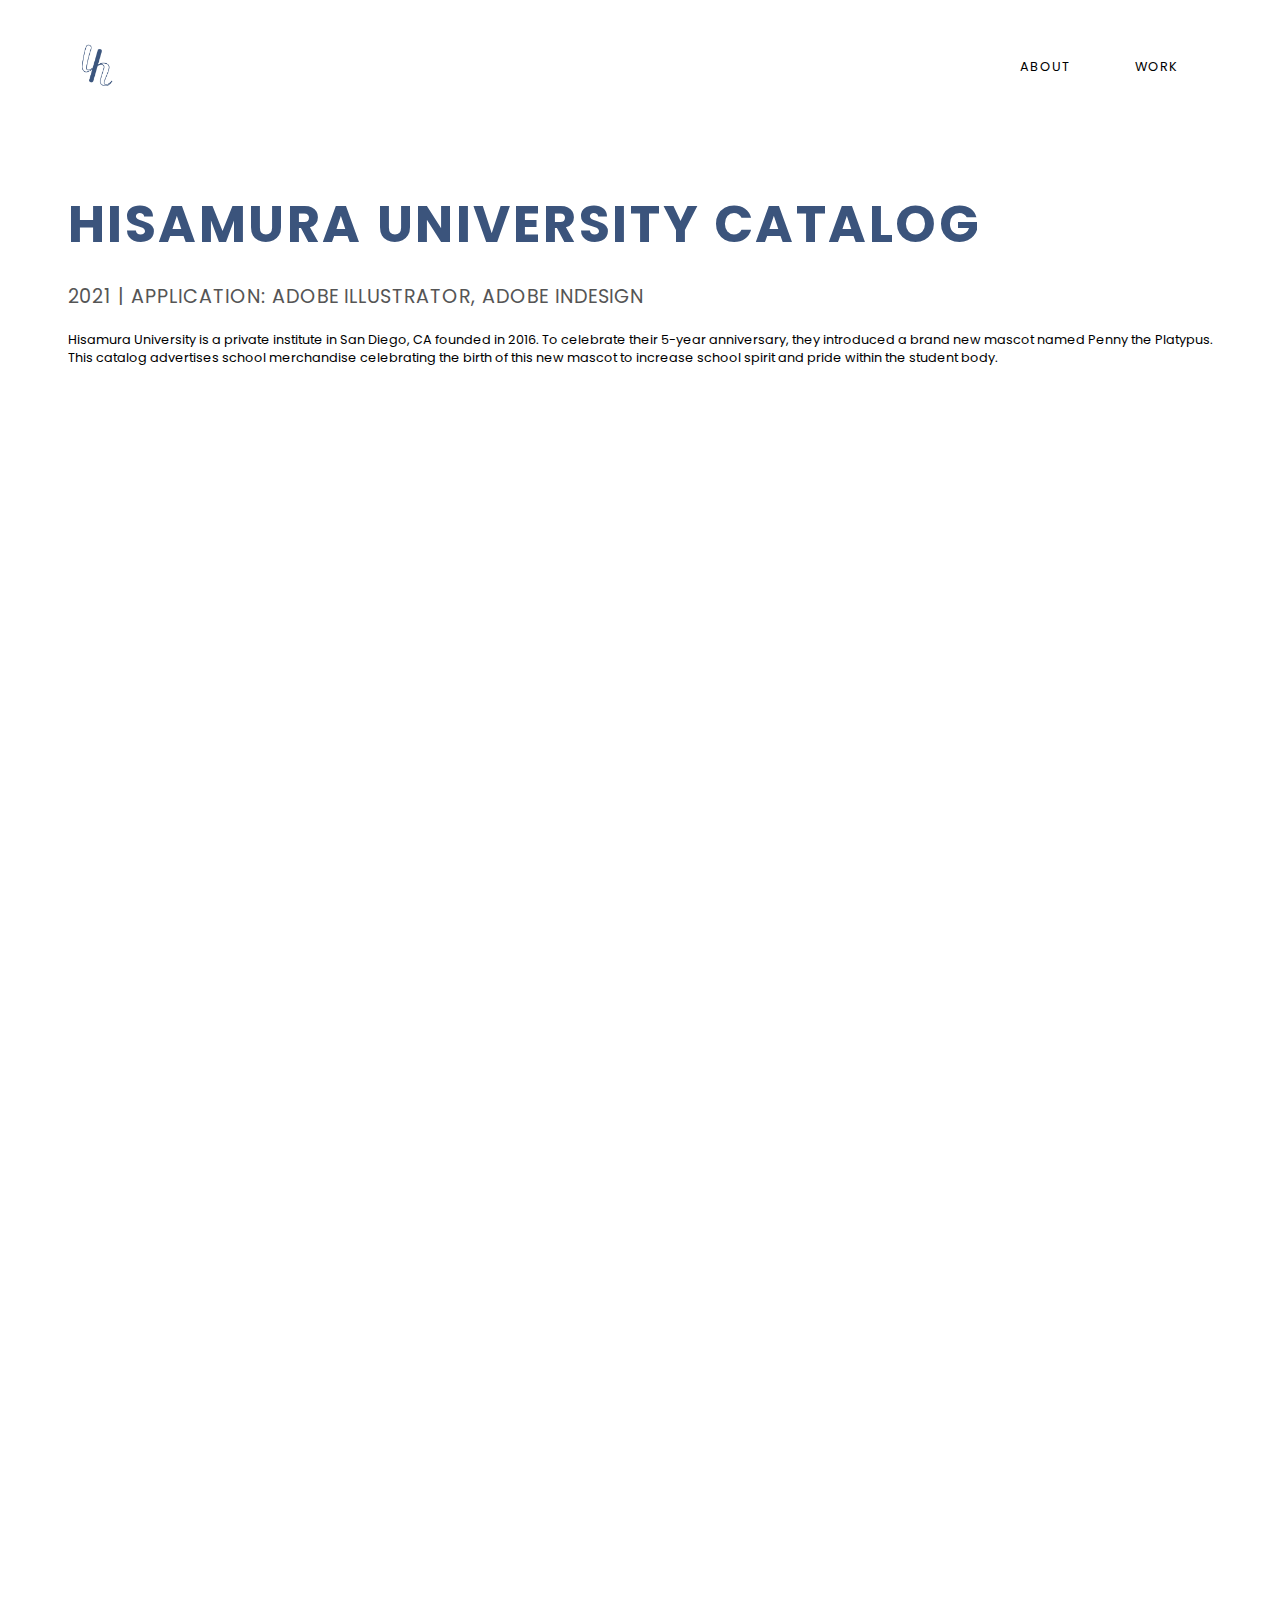
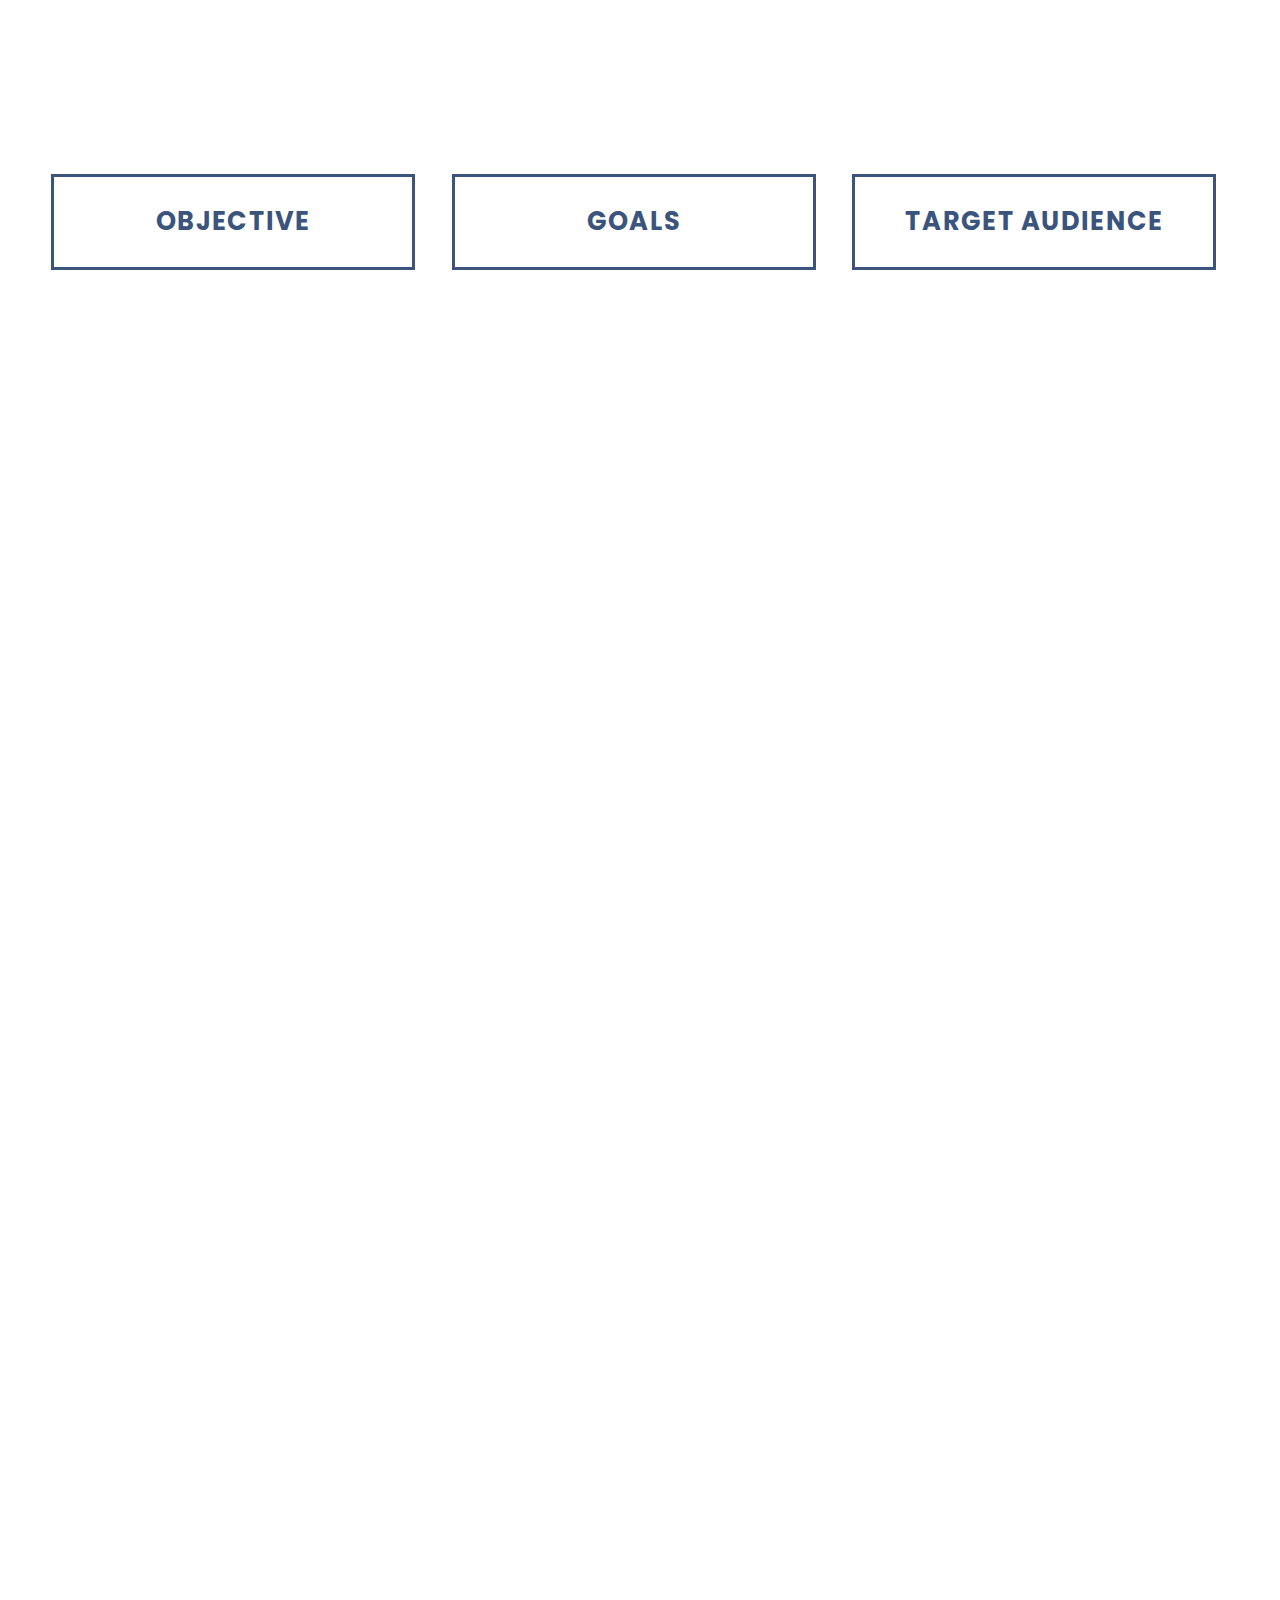
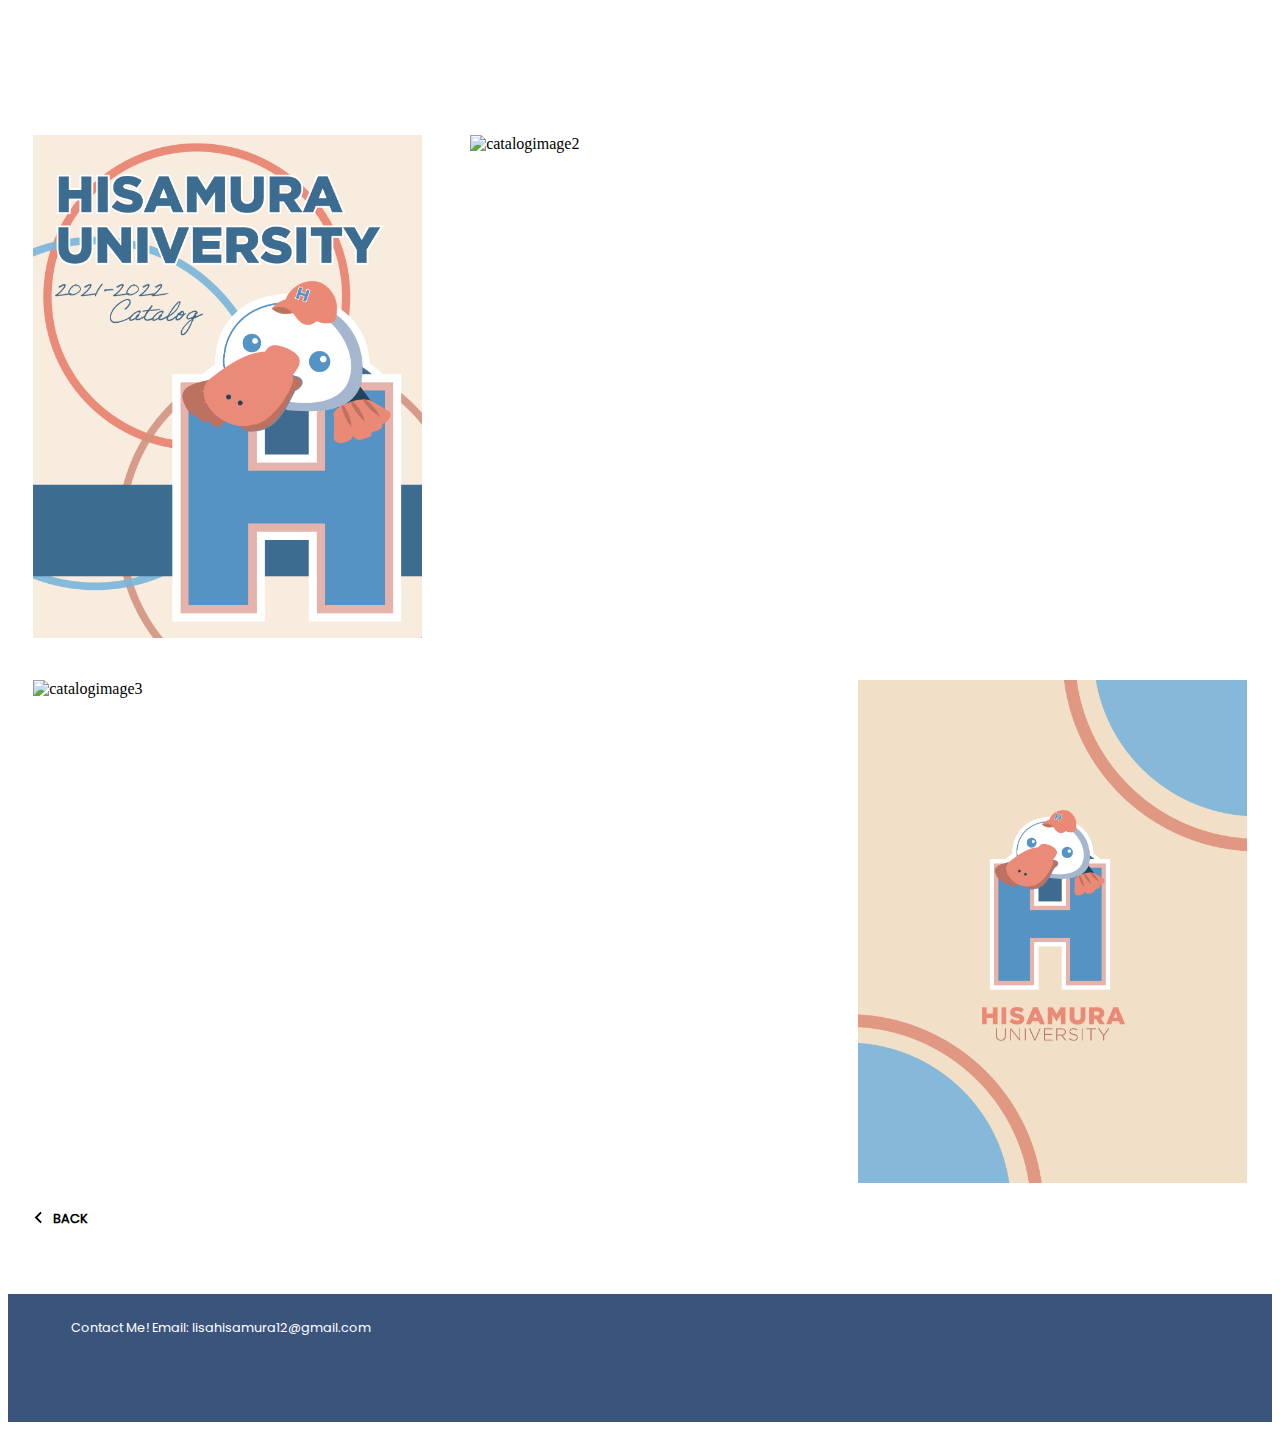
==== portfoliowebsitenew-hisamurauniversity.html @ 8a72de6f "Add files via upload" ====
<!DOCTYPE html>
<html>
    <head>
        <title>Lisa's Graphic Design Portfolio Website - Work</title>
        <link rel="stylesheet" href="portfoliowebsite-new.css">
    </head>
    <body>
        <nav class="topnav">
            <a href="portfoliowebsite-home.html"><img id="lisa-logo" src="lisahisamura_logo_thicker-04.png" alt="lisa logo" /></a>
            <div class="nav-links">
                <ul>
                    <li>About</a></li>
                    <li>Work</a></li>
                </ul>
            </div>
        </nav>
        <!-- <div class="work-container">
            <div class="work-top">
                <h1 class="workname">Hisamura University Catalog</h1>
                <p class="project-year-app">2021 | Application: Adobe Illustrator, Adobe InDesign</p>
            </div>
            <div>
                <h2>About the Project</h2>
            <p>Hisamura University is a private institute in San Diego, CA founded in 2016. To celebrate their 5-year anniversary, they introduced a brand new mascot named Penny the Platypus. This catalog advertises school merchandise celebrating the birth of this new mascot to increase school spirit and pride within the student body.</p>
            </div>
            
            
            <a href="portfoliowebsite-work.html" class="back-button"><img class="left-arrow" src="leftarrow.svg"><h5>Back</h5></a>
        </div>
        <div class="work-columns">
            <div class="column">
                <h3 class="column-headings">Objective</h3>
            </div>
            <div class="column">
                <h3 class="column-headings">Goals</h3>
            </div>
            <div class="column">
                <h3 class="column-headings">Target Audience</h3>
            </div>
        </div> -->
        <section class="work-top">
            <div class="work-top-copy">
                <h1 class="workname">Hisamura University Catalog</h1>
                <p class="project-year-app">2021 | Application: Adobe Illustrator, Adobe InDesign</p>
                <p>Hisamura University is a private institute in San Diego, CA founded in 2016. To celebrate their 5-year anniversary, they introduced a brand new mascot named Penny the Platypus. <br>This catalog advertises school merchandise celebrating the birth of this new mascot to increase school spirit and pride within the student body.</p>
            </div>
        </section>
        <section class="bgimg">
        </section>
        <section class="work-description">
            <div class="work-description-columns">
                <button type="button" class="column-collapsible">Objective</button>
                <div class="column-description" id="objective">
                    <p> • Design a merchandise catalog for a university introducing their new mascot in a friendly, well-spirited manner<br>
                        • Develop and follow the school’s branding based on their values and missions
                    </p>
                </div>    
            </div>
            <div class="work-description-columns">
                <button type="button" class="column-collapsible">Goals</button>
                <div class="column-description" id="goals">
                    <p>• Increase student engagement to build a positive school environment<br>
                       • Spread awareness about the school to increase the number of applicants<br>
                       • Increase the sales of school merchandise</p>
                </div> 
            </div>
            <div class="work-description-columns">
                <button type="button" class="column-collapsible">Target Audience</button>
                <div class="column-description" id="targetaudience">
                    <p>• The student body who is looking for more school spirit on campus<br>
                        • Potential college applicants who may want to attend Hisamura University in the future.<br>
                        <br>   
                    </p>
                </div> 
            </div>
        </section>
        <div class="moreimgs2"></div>
        <div class="moreimgs3">
            <div class="moreimg-top">
                <img src="catalog1.png" alt="catalogimage1" id="catalog1">
            <img src="catalog2.png" alt="catalogimage2" id="catalog2">
            </div>
            <div class="moreimg-bottom">
                <img src="catalog3.png" alt="catalogimage3" id="catalog4">
            <img src="catalog4.png" alt="catalogimage4" id="catalog3">
            </div>
        </div>
        <script type="text/javascript" src="portfoliowebsite-new.js"></script>
        <a href="portfoliowebsitenew-home.html" class="back-button"><img class="left-arrow" src="leftarrow.svg"><h5>Back</h5></a>
    </body>
    <footer>
        <p>Contact Me! Email: lisahisamura12@gmail.com</p>
    </footer>
</html>
---- portfoliowebsite-new.css ----
@font-face {
    font-family: "poppins";
    src: url("Poppins-Regular.ttf");
}

@font-face {
    font-family: "poppins-bold";
    src: url("Poppins-Bold.ttf");
}

@font-face {
    font-family: "classical";
    src: url("Classical.ttf");
}

@font-face {
    font-family: "classical-bold";
    src: url("ClassicalBold.ttf");
}

@font-face {
    font-family: "inter";
    src: url("Inter.ttf");
}

html {
    scroll-behavior: smooth;
}

h1 {
    margin: 0;
    padding: 0;
    line-height: 70%;
}

h2 {
    color: #3B547C;
    font-family: poppins-bold;
    text-transform: uppercase;
    font-size: 3vw;
    letter-spacing: 0.1em;
}

p {
    font-family: poppins;
    font-size: 1vw
}

.subheading {
    font-family: poppins;
    font-weight: 100;
    text-transform: uppercase;
    font-size: 1.5vw;
    letter-spacing: 0.1em;
}

body {
    width: 100;
}

#lisa-logo {
    width: 4vw;
    position: relative;
}

nav{
	width: 90%;
    position: sticky;
    z-index: 1;
    display: flex;
    align-items: center;
    margin: 3% 5% 0% 5%;
}

.nav-links{
    flex: 1;
    text-align: center;
    font-style: normal;
    font-weight: 400;
    font-family: poppins;
    text-align: right;
    text-transform: uppercase;
    letter-spacing: 0.1em;
    font-size: 1vw;
}

.nav-links ul li{
    list-style: none;
    display: inline-block;
    margin: 0 30px;
}

.nav-links ul li a{
    color: black;
    text-decoration: none;
}

.nav-links ul li a:hover,
.nav-links ul li a.active {
    color: #C57C8E;
}

#language {
    border: none;
    text-transform: uppercase;
    letter-spacing: 0.1em;
    font-size: 1vw;
}

.title {
    height: 20vw;
    margin: 2vw 5% 0 5%;
}


.heading-script {
    font-family: classical;
    font-size: 8vw;
    font-weight: 100;
    color: #C57C8E;
}


.heading {
    font-family: poppins-bold;
    /* font-size: 4vw; */
    text-transform: uppercase;
    color: #3B547C;
    letter-spacing: 0.1em;
}

#portfolio {
    position: absolute;
    margin-top: -4vw;
    margin-left: 4.6vw;
    font-size: 4vw;
    letter-spacing: 0.1em;
}

.heading-shadow {
    font-family: poppins-bold;
    font-size: 4vw;
    text-transform: uppercase;
    color: #CEE2E1;
    letter-spacing: 0.1em;
}

#portfolio-shadow {
    margin-left: 5vw;
}

#topintro {
    margin-top: 3%;
    font-size: 1.13vw;
    text-transform: capitalize;
}

#portrait-illust {
    width: 40%;
    float: right;
    margin-top: 0;
}

#welcome {
    font-family: poppins;
    font-size: 1.4vw;
    text-transform: uppercase;
    color: #CEE2E1;
    letter-spacing: 0.1em;
    position: absolute;
    color: #3B547C;
    margin-top: 7.5vw;
    margin-left: 62.4%;

}

.topcopy {
    width: 50%;
    float: left;
    margin-top: 6vw;
    
}

#seework {
    border: 3px solid #E1B0BC;
    color: black;
    padding: 0.5vw 1.5vw;
    margin-top: 1vw;
    border-radius: 1px;
    text-align: center;
    background-color: transparent;
    text-decoration: none;
    display: inline-block;
    font-size: 1vw;
	position: relative;
	opacity: 1;
    font-family: poppins;
    background-repeat: no-repeat;
    cursor: pointer;
    overflow: hidden;
    outline: none;
    text-transform: uppercase;
}

#seework:hover,
#seework.active {
    background-color: #E1B0BC;
}

.textblock {
    width: 100vw;
    height: 25vw;
    background-color: #3B547C;
    width: 100%;
    color: white;
    margin-top: 20vh;
}

.textbox {
    margin: 5vw;
    padding-top: 3vw;
    font-family: inter;
}

/* TOP */

.title-copy {
    margin: auto;
    padding-top: 9vw;
    
}

.heading-script {
    font-family: classical;
    font-size: 8vw;
    font-weight: 100;
    color: #C57C8E;
}


.heading {
    font-family: poppins-bold;
    font-size: 3.5vw;
    text-transform: uppercase;
    color: #3B547C;
    letter-spacing: 0.2em;
    padding-top: 1vw;
}


#seework {
    border: 3px solid #E1B0BC;
    color: black;
    padding: 0.5vw 1.5vw;
    margin-top: 1vw;
    border-radius: 1px;
    text-align: center;
    background-color: transparent;
    text-decoration: none;
    display: inline-block;
    font-size: 1vw;
	position: relative;
	opacity: 1;
    font-family: poppins;
    background-repeat: no-repeat;
    cursor: pointer;
    overflow: hidden;
    outline: none;
    text-transform: uppercase;
}

#seework:hover,
#seework.active {
    background-color: #E1B0BC;
}

#seework:hover, #seework:hover #topintro {
    color: white;
}

#motto-block {
    width: 100vw;
    min-height: 200px;
    background-color: #3B547C;
    width: 100%;
    color: white;
    margin-top: 20vh;
}

.description-box {
    height: 25vw;
    width: 94%;
}

#empathic-research {
    background-color: #FAE3E8;
    float: right;
    margin-top: 12%;
}

#empathic-copy-box {
    width: 35%;
    height: 30vw;
    margin-right: 5%;
    position: absolute;
    float: right;
    margin-top: 9.5%;
    margin-left: 50%;
    outline: 5px solid #3B547C;
}

#empathic-copy {
    padding-top: 5%;
    padding-left: 10%;
    width: 80%;
}

#empathic-example {
    width: 30vw;
    float: left;
    margin-top: 8%;
    margin-left: 10%;
    position: absolute;
}


#creativity {
    background-color: #CEE2E1;
    float: left;
    margin-top: 15%;
}

#creativity-copy-box {
    width: 35%;
    height: 30vw;
    margin-top: 49%;
    position: absolute;
    margin-left: 6.5%;
    outline: 5px solid #3B547C;
}

#creativity-copy {
    padding-top: 5%;
    padding-left: 10%;
    width: 80%;
}

#creativity-example {
    width: 45vw;
    float: right;
    margin-top: 45%;
    margin-left: 45%;
    position: absolute;
}

footer {
    bottom: 0;
    background-color: #3B547C;
    height: 10vw;
    color: white;
    margin-top: 3vw;
}

footer p {
    padding-top: 2%;
    padding-left: 5%;
}

#bio {
    margin: 2vw 0 0 5%;
    float: right;
}

#about {
    position: absolute;
    margin-top: -0.2vw;
    margin-left: 53.7vw;
}

#about-shadow {
    float: right;
    position: absolute;
    margin-left: 54vw;
}

#lisa-portrait {
    width: 25vw;
    float: left;
    margin-left: 10%;
    position: absolute;
}

#about-me {
    background-color: #F3CFD8;
    float: right;
    margin-top: 6vw;
    border: 5px solid #C57C8E;
}


#about-copy {
    float: right;
    width: 40%;
    margin-right: 5%;
}

#about-copy p {
    margin-top: 5%;
    margin-right: 5%;
}

#skills-heading {
    height: 50px;
}

#my-skills {
    height: 45vw;
    margin: 45vw 0 0 5%;
}

#skills {
    position: absolute;
    margin-top: 0vw;
    margin-left: 0vw;
}

#skills-shadow {
    position: absolute;
    margin-top: 0.4vw;
    margin-left: 0.4vw;

}

#circles {
    margin: auto;
    width: 100vw;
    margin-top: 1vw;
}

.circle {
    height: 12vw;
    width: 12vw;
    background-color: #C57C8E;
    border-radius: 50%;
    display: inline-block;
    float: left;
}

.one-circle {
    width: 36vw;
    float: left;
    margin-top: 5vw;
    margin-right: 10vw;
}

.circle-copy {
    display: inline-block;
    margin-top: 2vw;
    margin-left: 0vh;
    float: right;
    width: 53%;
}


.side-menu {
    margin-top: 0vw;
    float: left;
    width: 20%;
    height: 10vw;
    position: fixed;
}

#work {
    position: absolute;
    margin-top: 2vw;
    margin-left: 0vw;
}

#work-shadow {
    position: absolute;
    margin-top: 2.4vw;
    margin-left: 0.4vw;
}

.work-links {
    padding-top: 15vw;
    font-style: normal;
    font-weight: 400;
    font-family: poppins;
    text-transform: uppercase;
    letter-spacing: 0.1em;
    font-size: 1vw;
}

.work-links ul li{
    list-style: none;
}

.work-links ul li a{
    color: black;
    text-decoration: none;
}

.work-links ul li a:hover,
.work-links ul li a.active {
    color: #C57C8E;
}

.work-thumbnails {
    float: right;
    width: 60%;
    margin-right: 5%;
    height: 200vw;
}

.thumbnails {
    display: grid;
    grid-template-columns: repeat(auto-fill, minmax(200px, 1fr));
    grid-gap: 5%;
}

.square {
    aspect-ratio: 1;
}

.square img {
    width: 100%;
    height: 100%;
    object-fit: cover;
    display: block;
}


#digital-heading, #uiux-heading {
    margin-top: 60vh;
}


.container {
    min-height: 30vh;
    max-height: 170vh;
}

.description {
    width: 100%;
    height: 80vw;
}

.work-content {
    width: 100%;
    height: 210vw;
}

.work-photo {
	width: 100%;
    margin-top: 5vw;
}

.work-container {
    margin-left: 5%;
    margin-right: 5%;
    margin-top: 3%;
    background-image: src="catalogmockup.png";
}

.back-button {
    border: none;
    color: black;
    padding: 0.5vw 1.5vw;
    margin-top: 1vw;
    background-color: transparent;
    text-decoration: none;
    display: inline-block;
    font-size: 1vw;
    font-family: poppins;
    cursor: pointer;
    text-transform: uppercase;
}

.back-button img {
    width: 1.8em;
    position: absolute;
    margin: 0;
    
}

.back-button h5 {
    margin-left: 2vw;
    margin-top: 0.3vw;
    font-size: 1vw;
}

.icons {
    width: 12vw;
    margin-top: 2%;
}


.workname {
    font-size: 4vw;
    color: #3B547C;
    font-family: poppins-bold;
    text-transform: uppercase;
    letter-spacing: 0.05em;
    line-height: 6vw;
}

.project-year-app {
    font-size: 1.5vw;
    text-transform: uppercase;
    letter-spacing: 0.05em;
    color: #555555;
}

.work-description {
    margin-left: 2%;
    margin-right: 2%;
    margin-top: 3%;
    height: 10vw;
}

  
  .work-description:after {
    content: "";
    display: table;
    clear: both;
  }

  .column-collapsible {
    width: 100%;
    text-align: center;
    border: 3px solid #3B547C;
    font-family: poppins-bold;
    letter-spacing: 0.05em;
    padding: 2vw 1.5vw;
    margin-top: 1vw;
    background-color: transparent;
    text-decoration: none;
    font-size: 2vw;
	opacity: 1;
    background-repeat: no-repeat;
    cursor: pointer;
    overflow: hidden;
    outline: none;
    text-transform: uppercase;
    color: #3B547C;
  }

  .active, .column-collapsible:hover {
    background-color: #3B547C;
    color: white;
  }

  section:nth-of-type(1) { 
    height: 40vw; 
    box-sizing: border-box;
    display: flex;
    align-items: center;
    margin-top: 5vw;
    flex-direction: column;
    padding: 2vw;
  }

  section:nth-of-type(2) { 
    height: 80vw;
    background-image: url(catalogmockup.png); 
    background-size: 100%;
    background-position: center;
    box-sizing: border-box;
    display: flex;
    align-items: center;
    justify-content: center;
    text-align: center; 
    flex-direction: column;
    padding: 2vw;
    background-size: cover;
    background-repeat: no-repeat;
    background-attachment: fixed;
    font-size: 4vw; 
  }

  section:nth-of-type(3) {
      height: 40vw;
      margin-top: 5vw;
  }

  .column-description {
    padding: 0 2vw;
    max-height: 0;
    overflow: hidden;
    transition: max-height 0.2s ease-out;
    height: 20vw;
  }

 .column-description p {
      margin-top: 2vw;
  }

  .column-description-copy {
    font-size: 100vw;
  }

  .work-description-columns {
    float: left;
    width: 30%;
    margin-left: 1.5%;
    margin-right: 1.5%;
  }

  #objective {
    background-color: #FAE3E8;
  }

  #goals {
    background-color: #DDF2EE;
  }

  #targetaudience {
    background-color: #DDE8F2;
  }



.moreimgs2 {
    height: 80vw;
    height: 80vw;
    background-image: url(catalogmockup2.jpg); 
    background-size: 100%;
    background-position: center;
    box-sizing: border-box;
    display: flex;
    align-items: center;
    justify-content: center;
    text-align: center; 
    flex-direction: column;
    padding: 2vw;
    background-size: cover;
    background-repeat: no-repeat;
    background-attachment: fixed;
    font-size: 4vw; 
}

#catalog1 {
    width: 32%;
    margin-right: vw;
    float: left;
}

#catalog2 {
    width: 64%;
    float: right;
}

#catalog3 {
    width: 32%;
    float: right;
}

#catalog4 {
    width: 64%;
    float: left;
}

.moreimg-top {
    display: inline-block;
    margin-top: 3vw;
    margin-left: 2%;
    margin-right: 2%;
}

.moreimg-bottom {
    display: inline-block;
    margin-top: 3vw;
    margin-left: 2%;
    margin-right: 2%;x
}
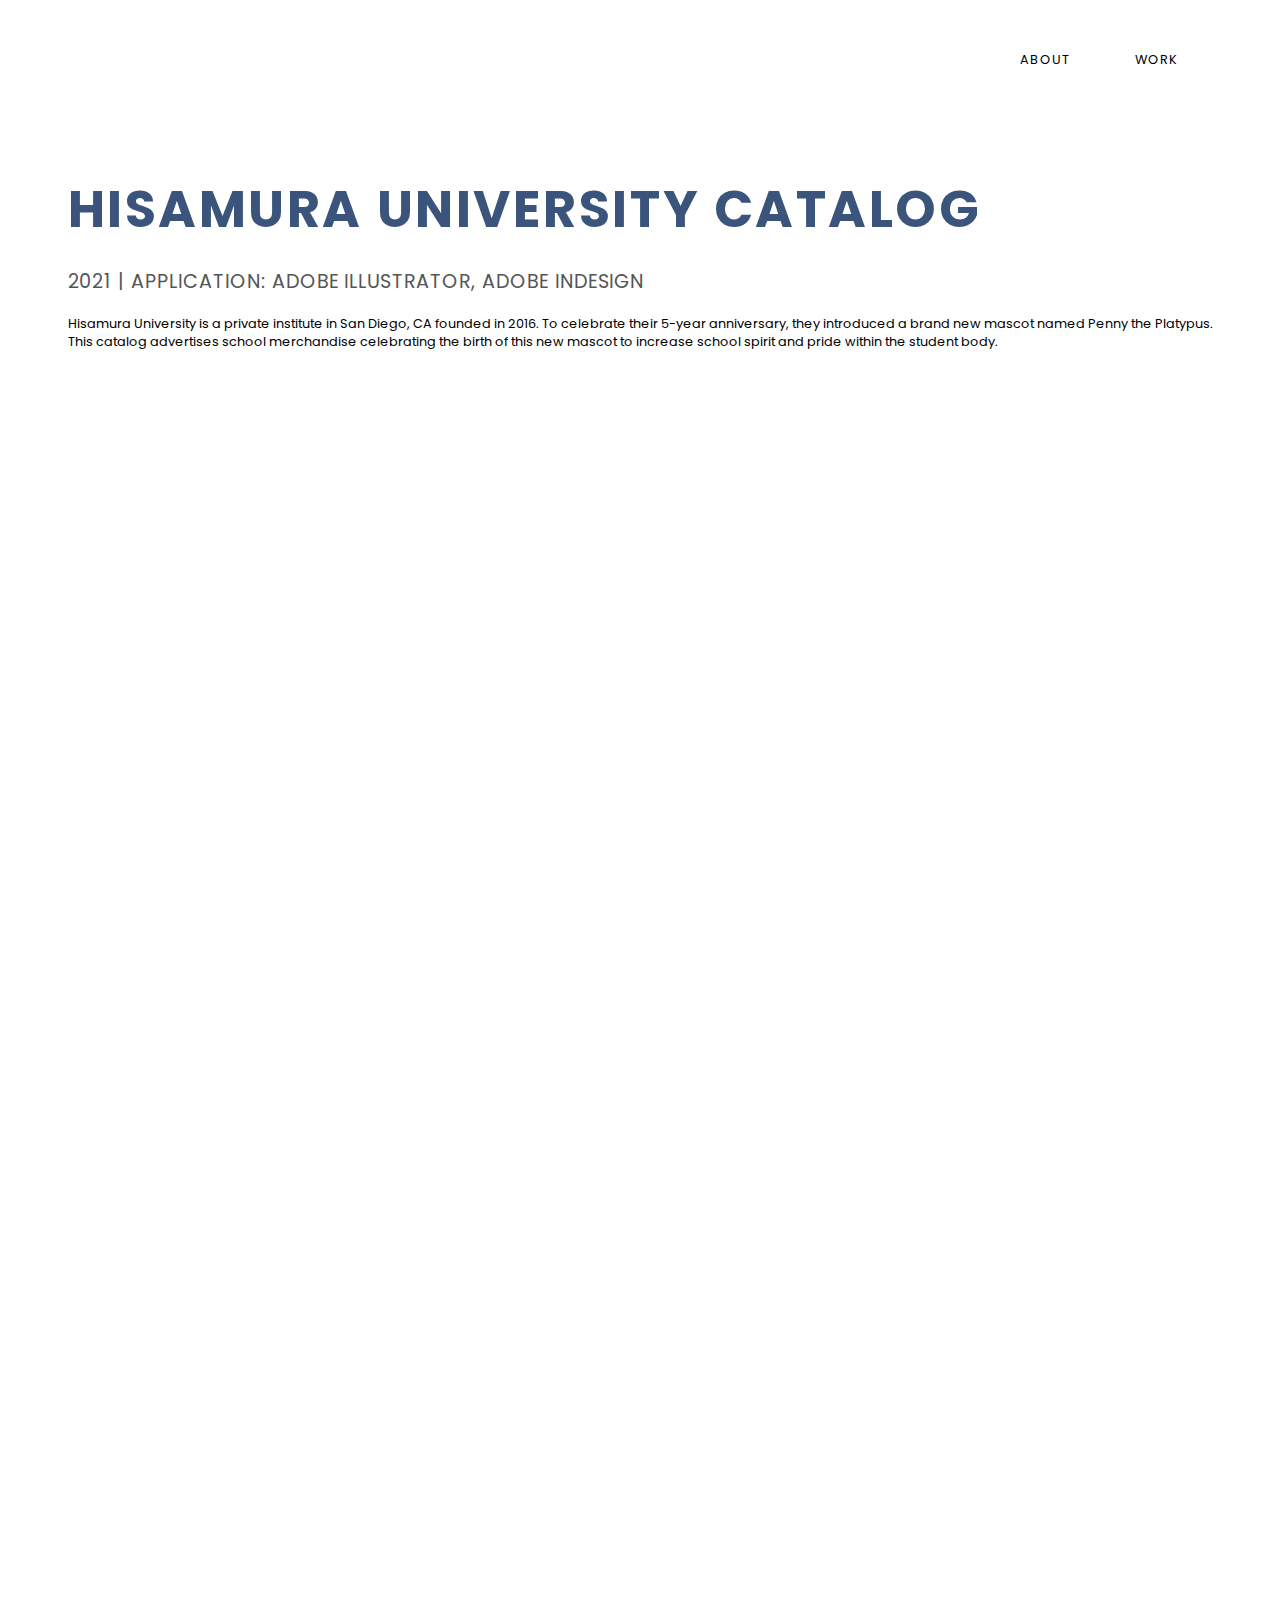
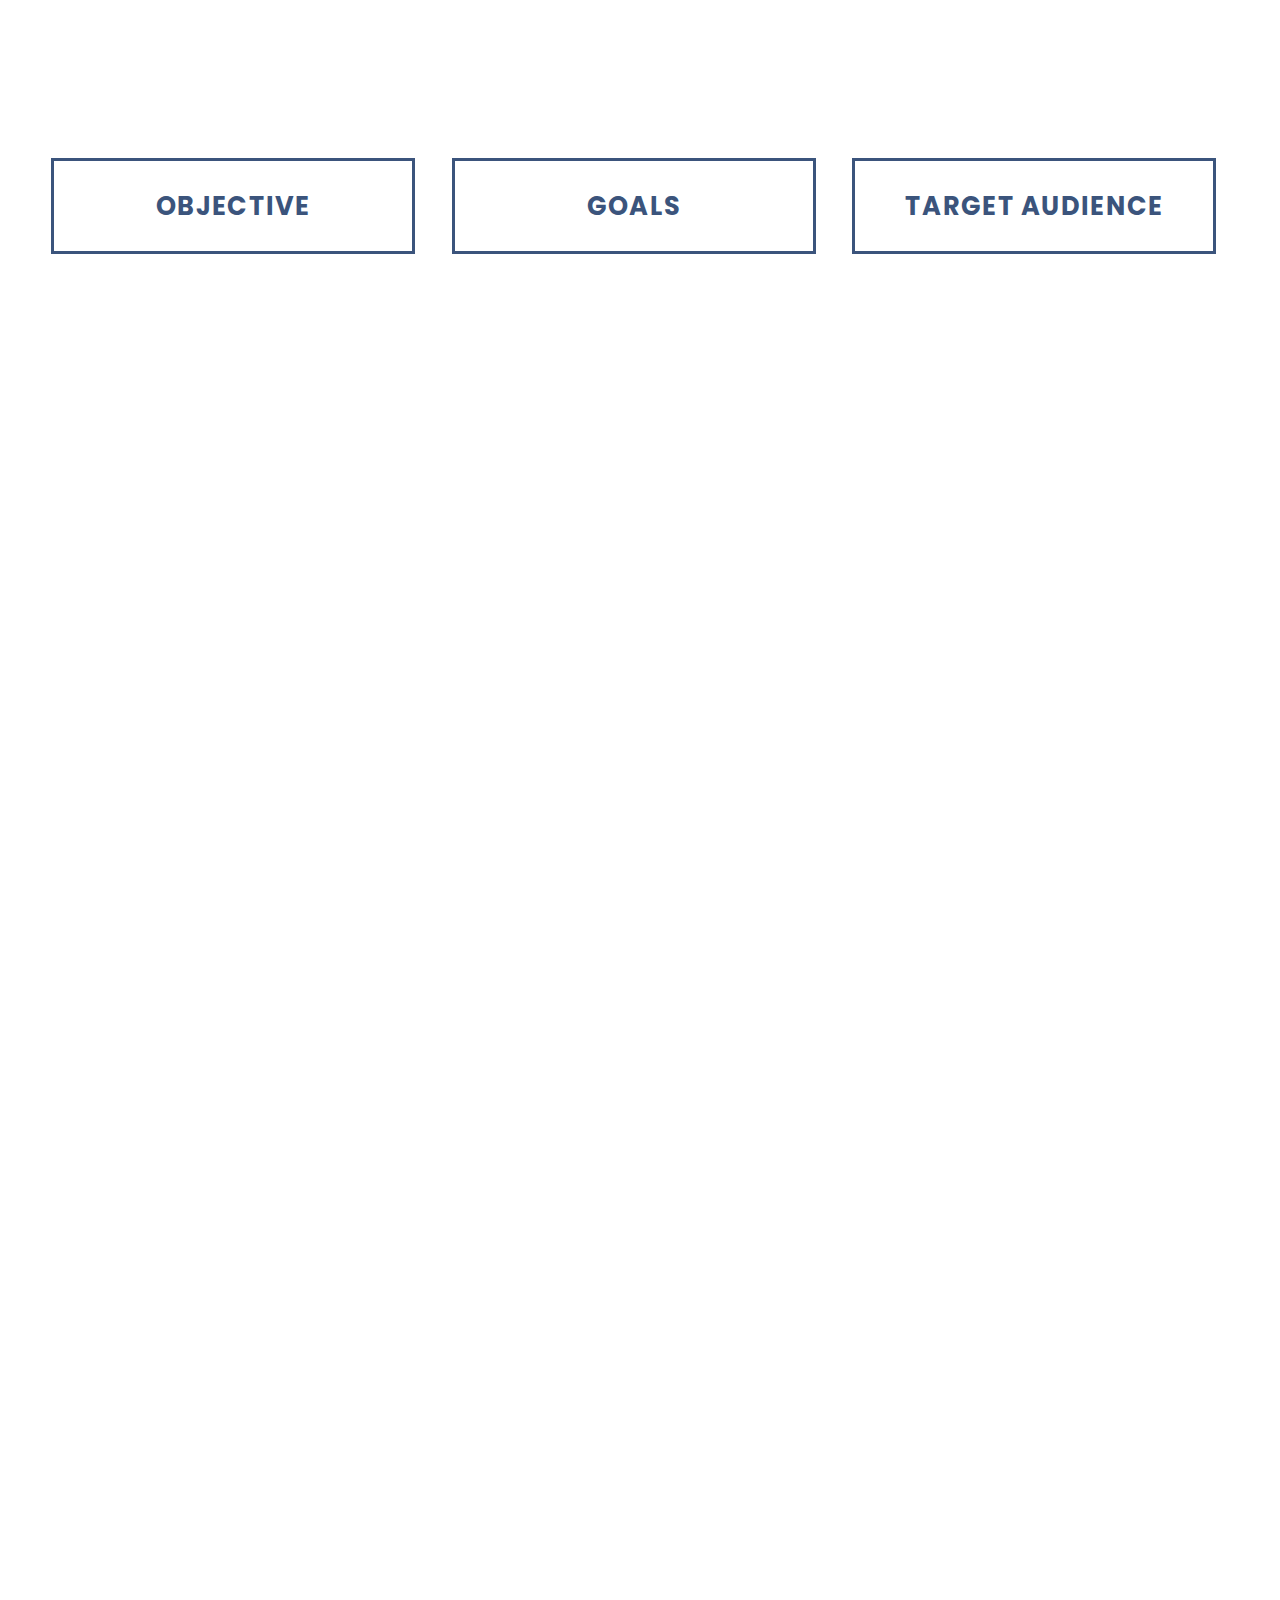
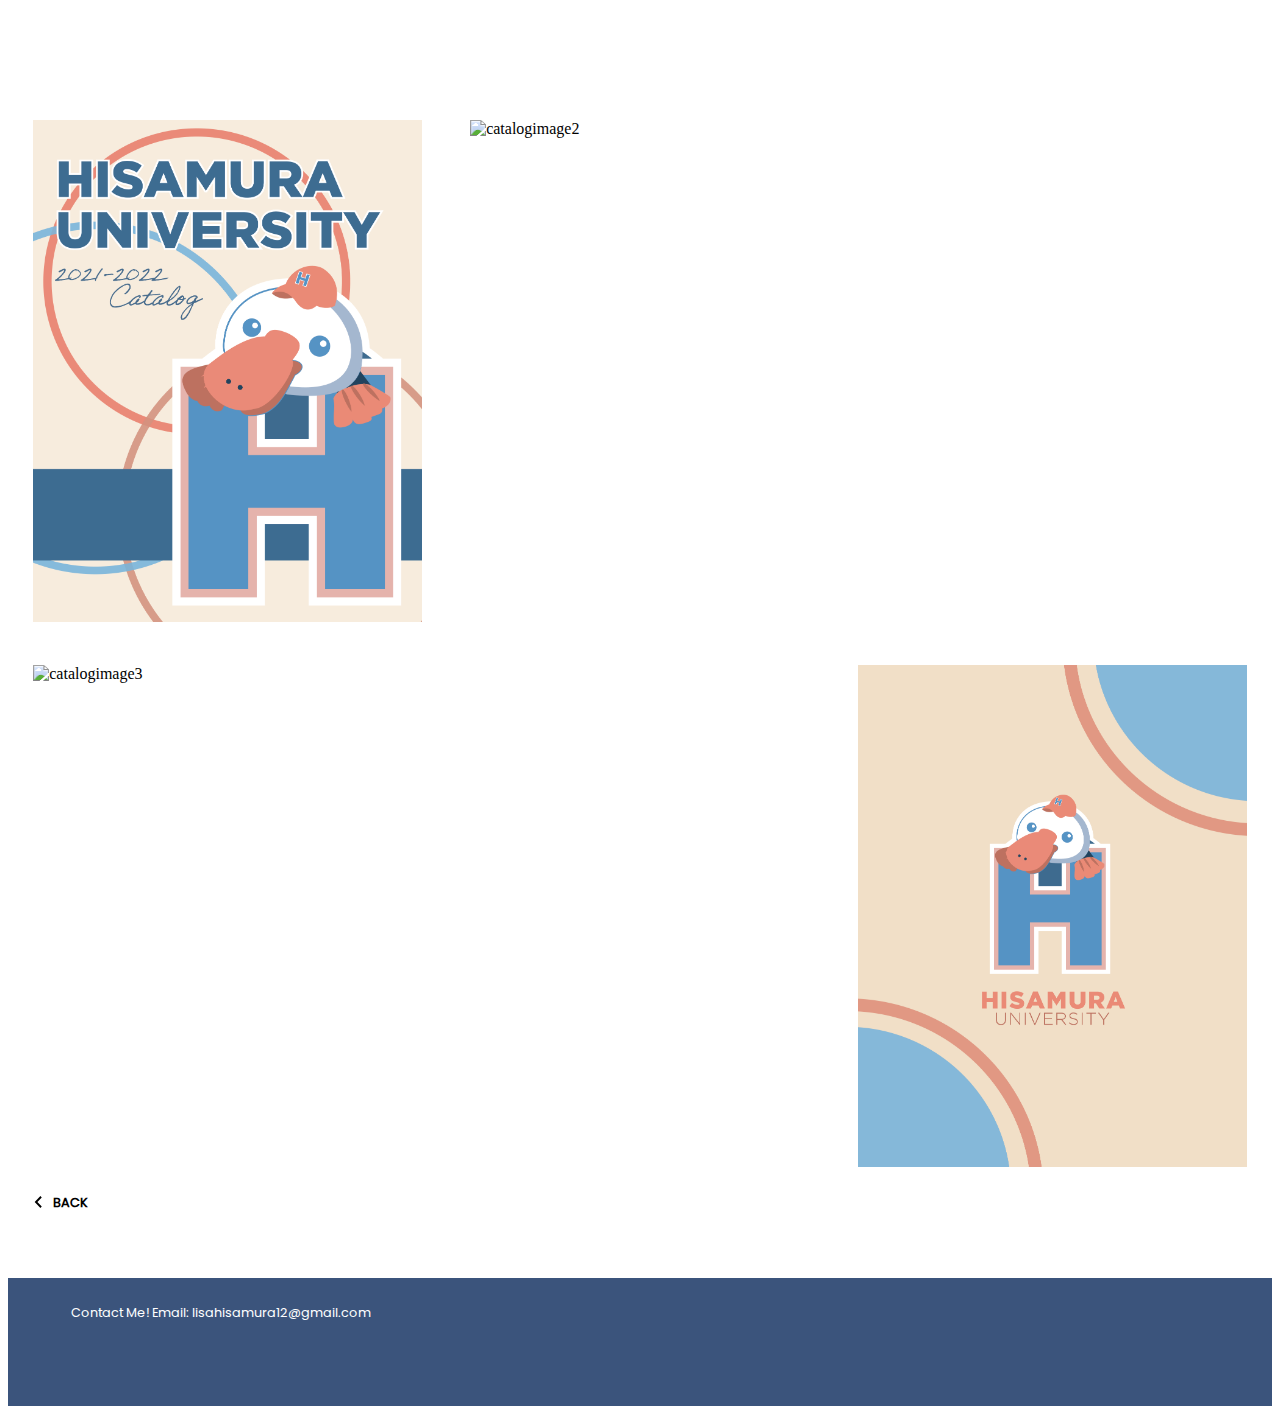
==== commit b4752a10: "testing" ====
--- a/portfoliowebsitenew-hisamurauniversity.html
+++ b/portfoliowebsitenew-hisamurauniversity.html
@@ -6,7 +6,7 @@
     </head>
     <body>
         <nav class="topnav">
-            <a href="portfoliowebsite-home.html"><img id="lisa-logo" src="lisahisamura_logo_thicker-04.png" alt="lisa logo" /></a>
+            <!-- <a href="index.html"><img id="lisa-logo" src="lisahisamura_logo_thicker-04.png" alt="lisa logo" /></a> -->
             <div class="nav-links">
                 <ul>
                     <li>About</a></li>
@@ -86,7 +86,7 @@
             </div>
         </div>
         <script type="text/javascript" src="portfoliowebsite-new.js"></script>
-        <a href="portfoliowebsitenew-home.html" class="back-button"><img class="left-arrow" src="leftarrow.svg"><h5>Back</h5></a>
+        <a href="index.html" class="back-button"><img class="left-arrow" src="leftarrow.svg"><h5>Back</h5></a>
     </body>
     <footer>
         <p>Contact Me! Email: lisahisamura12@gmail.com</p>
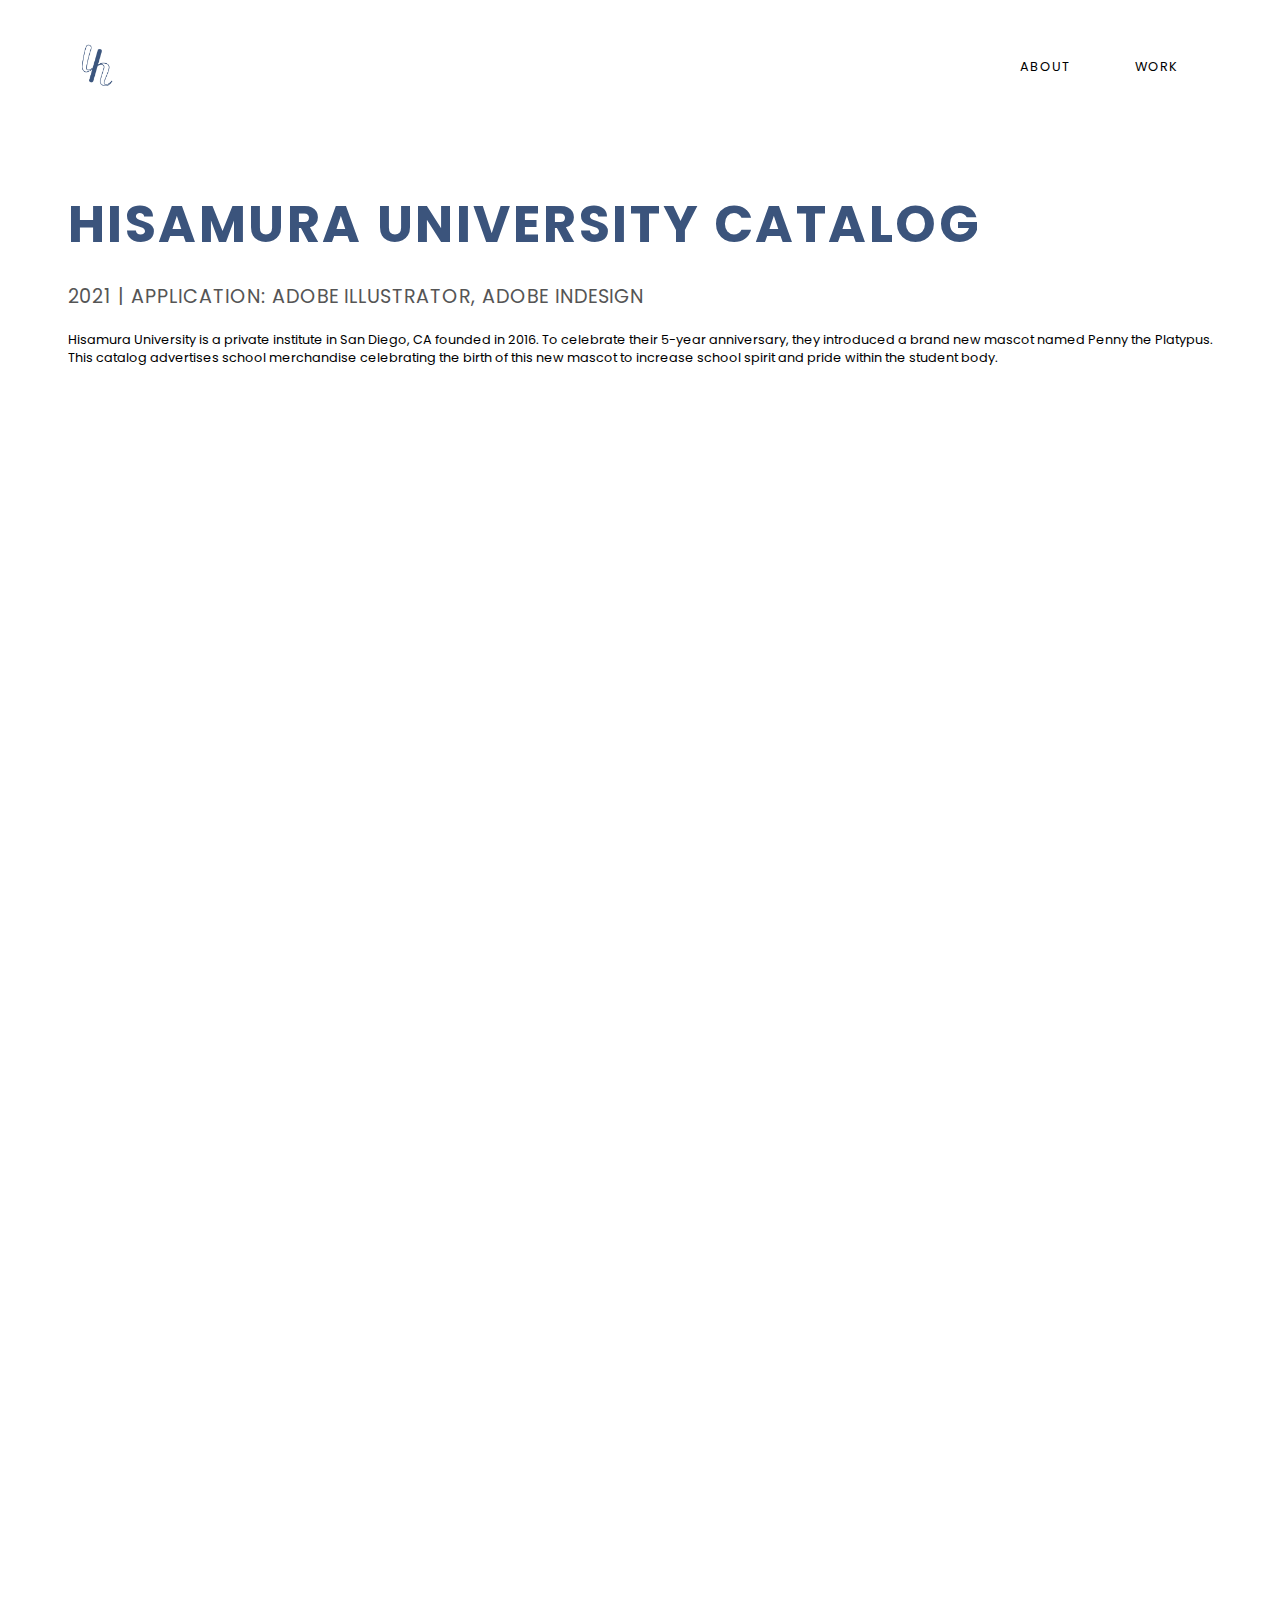
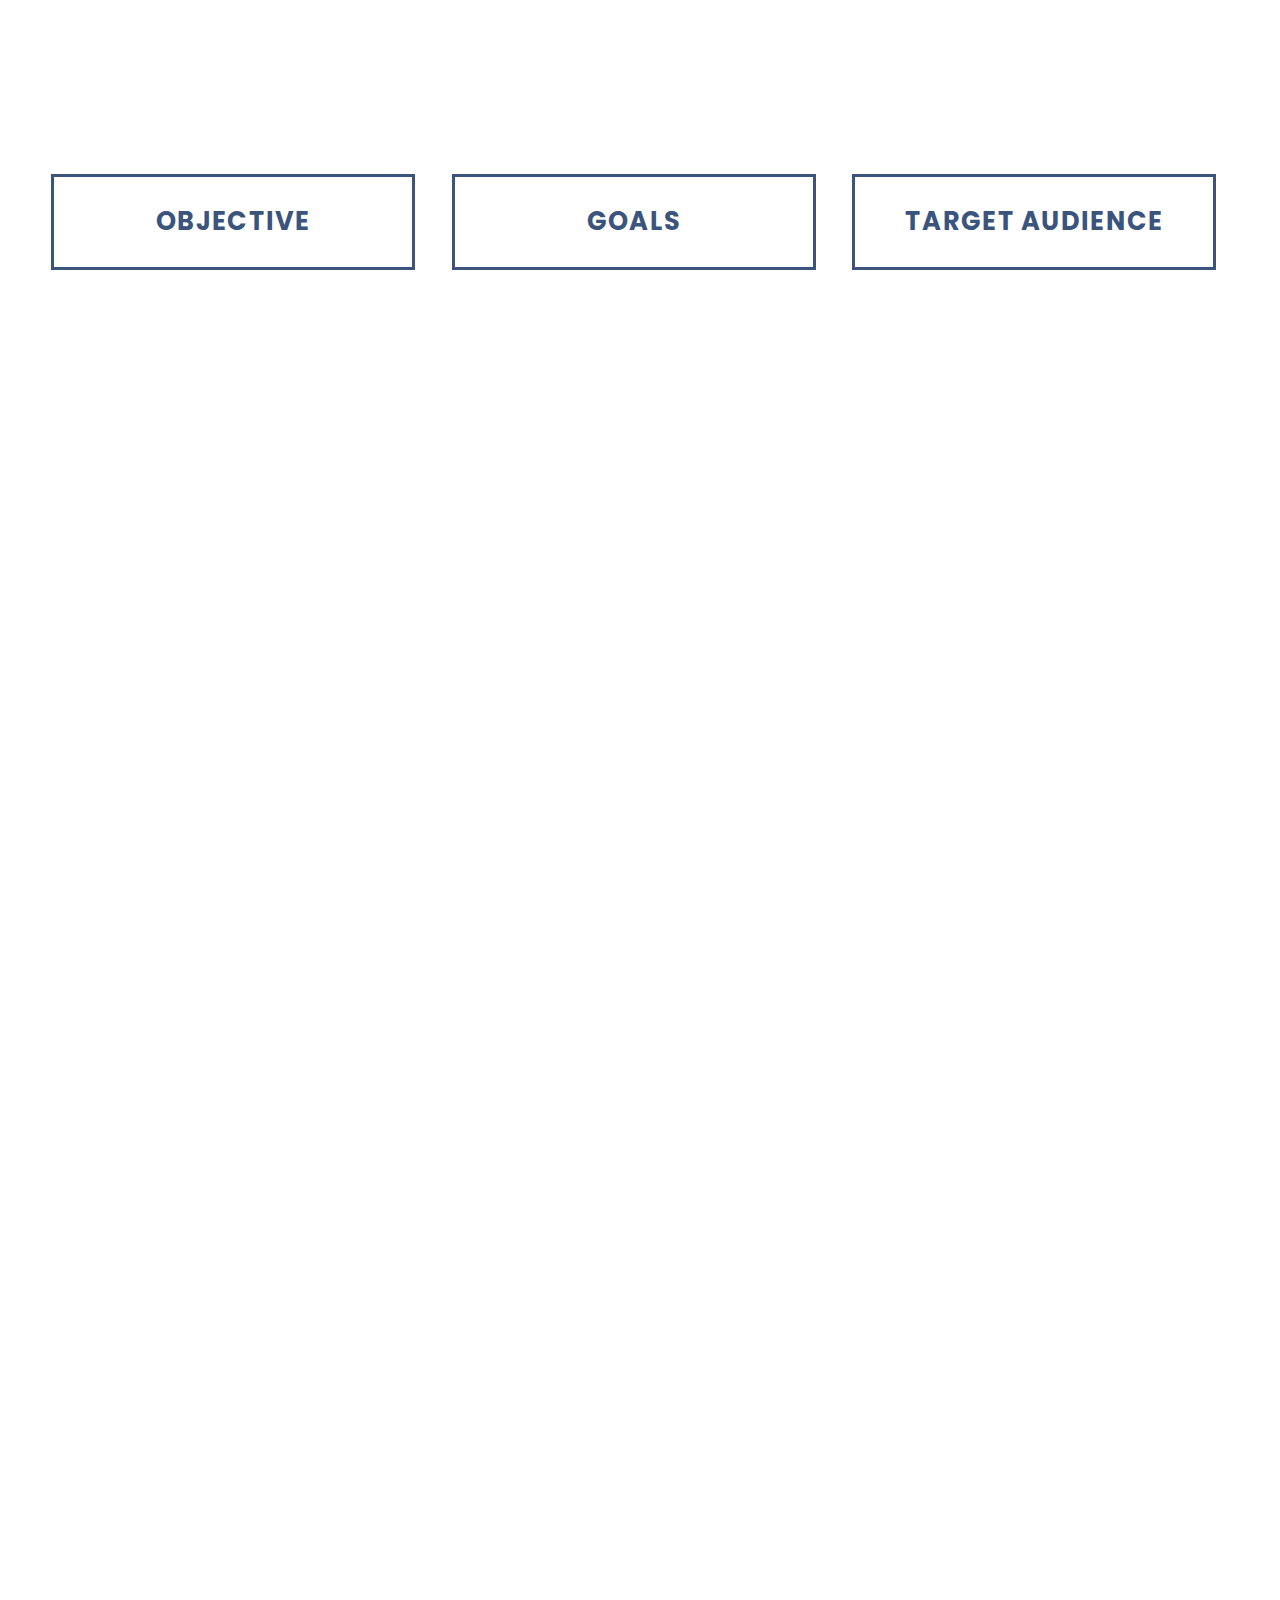
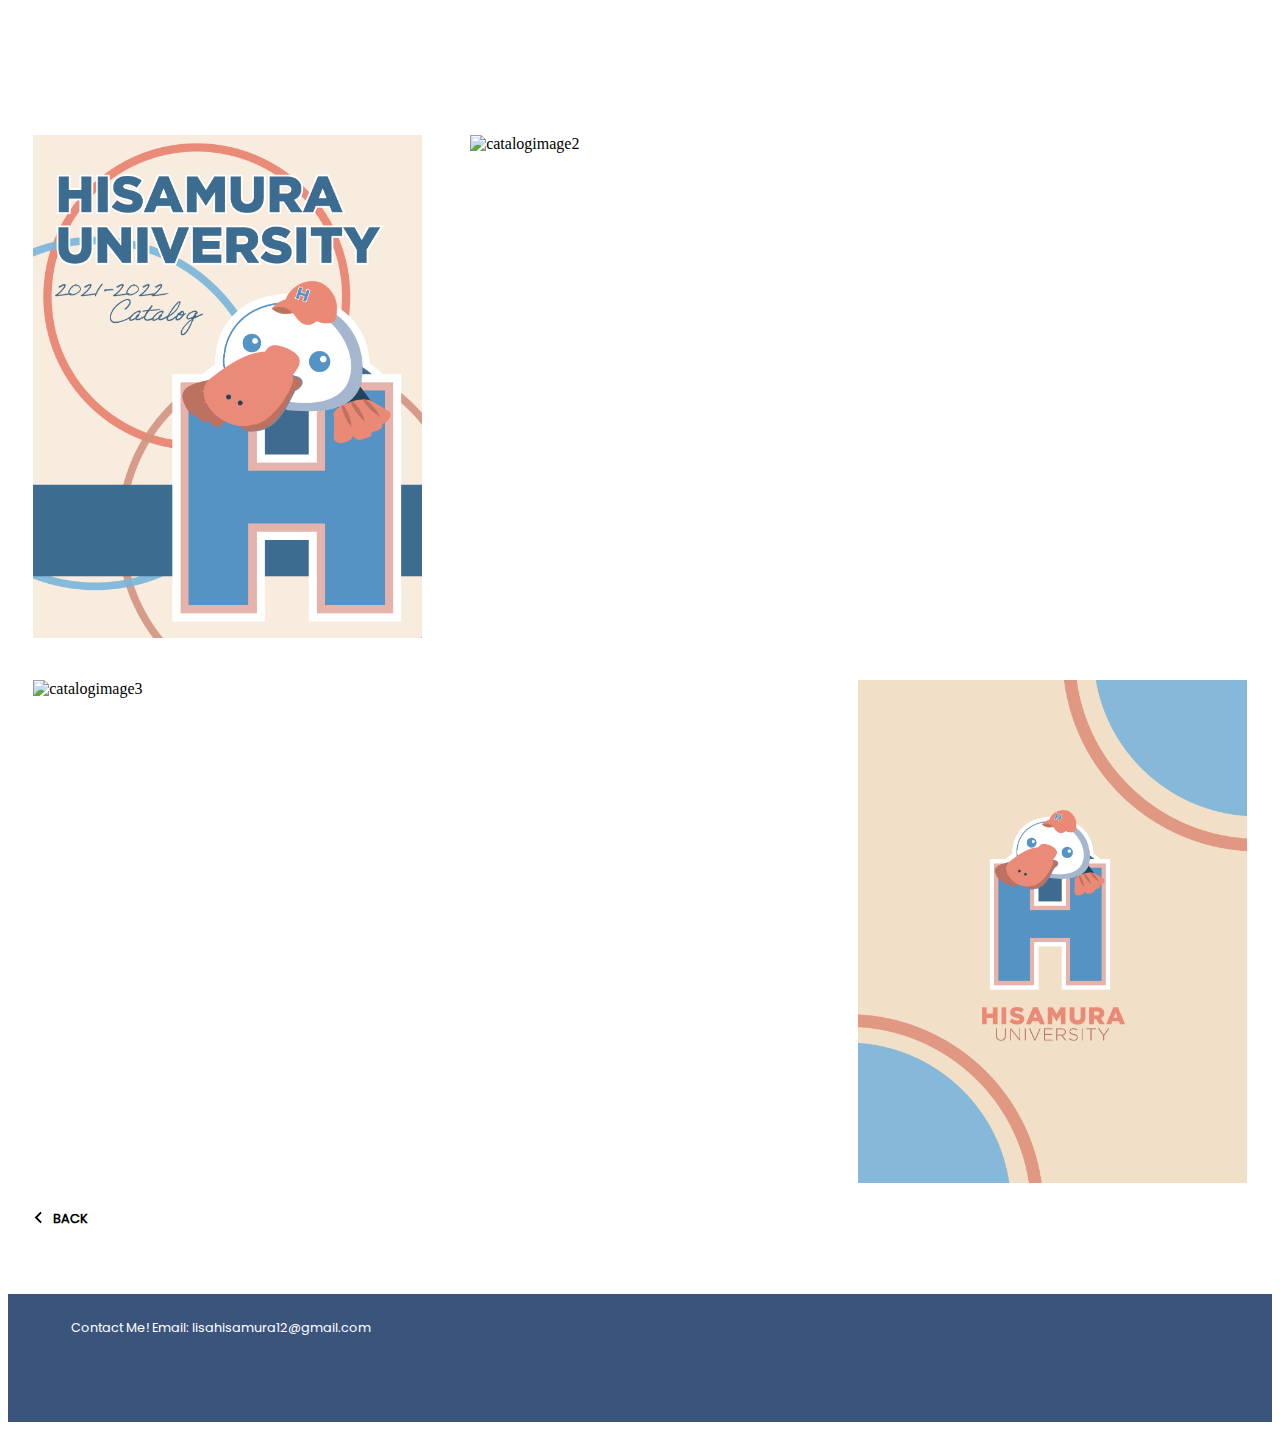
==== commit 6b4b6fd8: "changed it back" ====
--- a/portfoliowebsitenew-hisamurauniversity.html
+++ b/portfoliowebsitenew-hisamurauniversity.html
@@ -6,7 +6,7 @@
     </head>
     <body>
         <nav class="topnav">
-            <!-- <a href="index.html"><img id="lisa-logo" src="lisahisamura_logo_thicker-04.png" alt="lisa logo" /></a> -->
+            <a href="index.html"><img id="lisa-logo" src="lisahisamura_logo_thicker-04.png" alt="lisa logo" /></a>
             <div class="nav-links">
                 <ul>
                     <li>About</a></li>
